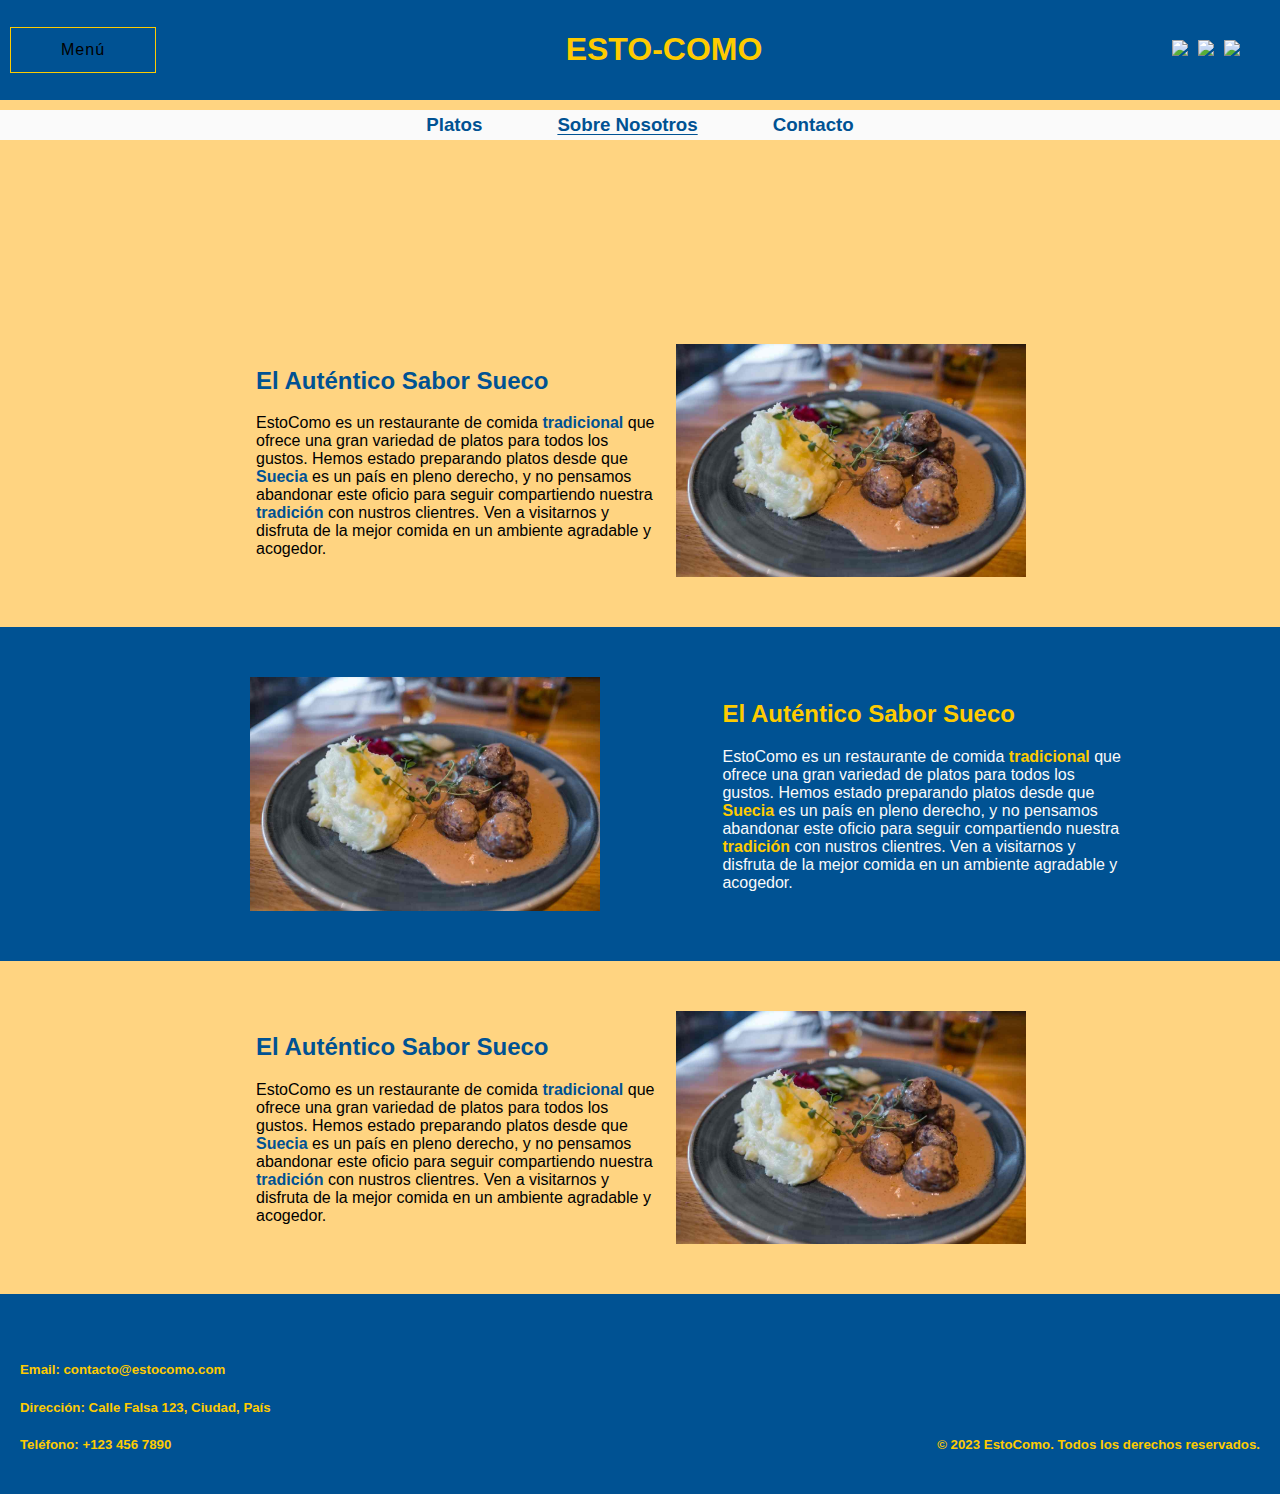
==== index.html @ 73e35daa "Add files via upload" ====
<!DOCTYPE html>
<html>
<head>
    <title>EstoComo</title>
    <link rel="stylesheet" type="text/css" href="estilos_index.css">
</head>
<body>
    <header>
        <div>
            <button class="button-52" role="button">Menú</button>
        </div>
        <div class="logo">
            <a href="index.html"><h1>ESTO-COMO</h1></a>
        </div>
        <div class="redes">
            <a href="https://www.facebook.com/"><img src="facebook.png"></a>
            <a href="https://www.instagram.com/"><img src="instagram.png"></a>
            <a href="https://www.twitter.com/"><img src="twitter.png"></a>
        </div>
    </header>
    <nav>
      <a href="platos.html"><h3>Platos</h3></a>
      <a href="index.html"><h3 class="actual">Sobre Nosotros</h3></a>
      <a href="contacto.html"><h3>Contacto</h3></a>
  </nav>
    <section>
      <video width="100%" autoplay muted>
        <source src="https://rr1---sn-4g5ednsz.googlevideo.com/videoplayback?expire=1730157392&ei=8MYfZ-zaJ4KXvdIPhPna0AQ&ip=37.236.117.4&id=o-AMFNiuUufUUZTqfsVzs0mGAHpeDT0Lsybc7TVe3v16_z&itag=136&source=youtube&requiressl=yes&xpc=EgVo2aDSNQ%3D%3D&bui=AQn3pFTr0aUTYq5xH8Av2lQTSzl-r0GWDAx2oLtq3nrrYYvsnXSi-6AtrdzBRf2MteglU8NbnyYcpEZv&vprv=1&mime=video%2Fmp4&rqh=1&gir=yes&clen=390863357&dur=1987.720&lmt=1726627918489621&keepalive=yes&fexp=24350590,24350655,24350675,24350705,24350730,24350737,24350739,51312688,51326932&c=MEDIA_CONNECT_FRONTEND&txp=5432434&sparams=expire%2Cei%2Cip%2Cid%2Citag%2Csource%2Crequiressl%2Cxpc%2Cbui%2Cvprv%2Cmime%2Crqh%2Cgir%2Cclen%2Cdur%2Clmt&sig=AJfQdSswRQIhAILZQgBHMMVDCILiwCALb5qFVcFlbjFxkqEOiK-7ChrCAiBALxS56u8X2avFZTX1wNzvsPDafQTsyNMlkmjdmjWg1w%3D%3D&rm=sn-u0g3jxaa-n5fs7s&rrc=79,80&req_id=a2e49b191fa0a3ee&cmsv=e&redirect_counter=2&cm2rm=sn-4g5ezk7s&cms_redirect=yes&met=1730135829,&mh=2t&mip=88.16.156.128&mm=34&mn=sn-4g5ednsz&ms=ltu&mt=1730135572&mv=m&mvi=1&pl=16&rms=ltu,au&lsparams=met,mh,mip,mm,mn,ms,mv,mvi,pl,rms&lsig=ACJ0pHgwRgIhAMsbjS4IZpqU16ZP0Gq4OUDcj1fEk4cfX-DwiKfB3MS7AiEAjW8l8dYj5gSaDLFqXpniRMqRfzx5OpBQeQ3R-zfj2Rg%3D" type="video/mp4">
      Your browser does not support the video tag.
      </video>
      <div class="containertiras">
        <div class="sabor">
          <h2><b>El Auténtico Sabor Sueco</b></h2>
          <p>EstoComo es un restaurante de comida <b>tradicional</b> que ofrece una gran variedad de
              platos para todos los gustos. Hemos estado preparando platos desde que <b>Suecia</b> es un país en pleno derecho, y no pensamos
              abandonar este oficio para seguir compartiendo nuestra <b>tradición</b> con nustros clientres. Ven a visitarnos y disfruta de la 
              mejor comida en un ambiente agradable y acogedor.</p>
        </div>
        <img src="img\traditional-swedish-dishes-kotbullar.png" alt="Avatar">
      </div>
      <div class="containertiras2">
        <img src="img\traditional-swedish-dishes-kotbullar.png" alt="Avatar">
        <div class="sabor">
          <h2><b>El Auténtico Sabor Sueco</b></h2>
          <p>EstoComo es un restaurante de comida <b>tradicional</b> que ofrece una gran variedad de
              platos para todos los gustos. Hemos estado preparando platos desde que <b>Suecia</b> es un país en pleno derecho, y no pensamos
              abandonar este oficio para seguir compartiendo nuestra <b>tradición</b> con nustros clientres. Ven a visitarnos y disfruta de la 
              mejor comida en un ambiente agradable y acogedor.</p>
        </div>
      </div>
      <div class="containertiras">
        <div class="sabor">
          <h2><b>El Auténtico Sabor Sueco</b></h2>
          <p>EstoComo es un restaurante de comida <b>tradicional</b> que ofrece una gran variedad de
              platos para todos los gustos. Hemos estado preparando platos desde que <b>Suecia</b> es un país en pleno derecho, y no pensamos
              abandonar este oficio para seguir compartiendo nuestra <b>tradición</b> con nustros clientres. Ven a visitarnos y disfruta de la 
              mejor comida en un ambiente agradable y acogedor.</p>
        </div>
        <img src="img\traditional-swedish-dishes-kotbullar.png" alt="Avatar">
      </div>
    </section>
    <footer>
      <div>
          <h5>Email: contacto@estocomo.com</h5>
          <h5>Dirección: Calle Falsa 123, Ciudad, País</h5>
          <h5>Teléfono: +123 456 7890</h5>
      </div>
      <h5>&copy; 2023 EstoComo. Todos los derechos reservados.</h5>
  </footer>
</body>
</html>
---- estilos_index.css ----
body{
  background-color: #ffd481;
  font-family: 'SwedenSans', sans-serif;
  width: 100%;
  height: 100vh;
  margin: 0;
  padding: 0;
}

header{
  background-color: #005293;
  color: #fecb00;
  padding: 10px;
  display: flex;
  justify-content: space-between;
  align-items: center;
}

.redes{
  display: flex;
  gap: 10px;
  margin-right: 30px;
}

.logo{
  color: #fecb00;
}

nav{
  display: flex;
  flex-direction: row;
  justify-content: center;
  gap: 75px;
  align-items: center;
  background-color: #fafafa;
  margin-top: 10px;
  height: 30px;
}

.actual{
  color: #005293;
  text-decoration: underline;
  text-underline-offset: 3px;
  font-weight: bold;
}

.logo a{
  color:  #fecb00;
  text-decoration: none;
}

nav a{
  color: #005293;
  text-decoration: none;
}

footer{
  background-color: #005293;
  color: #fecb00;
  padding: 10px 0;
  text-align: flex-end;
  display: flex;
  flex-direction: row;
  justify-content: space-between;
  align-items: flex-end;
  padding:20px;
  padding-top: 0px;
  height: 200px;
}

.button-52 {
  font-size: 16px;
  font-weight: 200;
  letter-spacing: 1px;
  padding: 13px 20px 13px;
  outline: 0;
  border: 1px solid #fecb00;
  cursor: pointer;
  position: relative;
  background-color: rgba(0, 0, 0, 0);
  user-select: none;
  -webkit-user-select: none;
  touch-action: manipulation;
}

.button-52:after {
  content: "";
  background-color: #ffe54c;
  width: 100%;
  z-index: -1;
  position: absolute;
  height: 100%;
  top: 7px;
  left: 7px;
  transition: 0.2s;
}

.button-52:hover:after {
  top: 0px;
  left: 0px;
}

@media (min-width: 768px) {
  .button-52 {
    padding: 13px 50px 13px;
  }
}

* {box-sizing:border-box}

/* Slideshow container */
.slideshow-container {
  max-width: 1000px;
  position: relative;
  margin: auto;
}

/* Hide the images by default */
.mySlides {
  display: none;
}

/* Next & previous buttons */
.prev, .next {
  cursor: pointer;
  position: absolute;
  top: 50%;
  width: auto;
  margin-top: -22px;
  padding: 16px;
  color: white;
  font-weight: bold;
  font-size: 18px;
  transition: 0.6s ease;
  border-radius: 0 3px 3px 0;
  user-select: none;
}

/* Position the "next button" to the right */
.next {
  right: 0;
  border-radius: 3px 0 0 3px;
}

/* On hover, add a black background color with a little bit see-through */
.prev:hover, .next:hover {
  background-color: rgba(0,0,0,0.8);
}

/* Caption text */
.text {
  color: #f2f2f2;
  font-size: 15px;
  padding: 8px 12px;
  position: absolute;
  bottom: 8px;
  width: 100%;
  text-align: center;
}

/* Number text (1/3 etc) */
.numbertext {
  color: #f2f2f2;
  font-size: 12px;
  padding: 8px 12px;
  position: absolute;
  top: 0;
}

/* The dots/bullets/indicators */
.dot {
  cursor: pointer;
  height: 15px;
  width: 15px;
  margin: 0 2px;
  background-color: #bbb;
  border-radius: 50%;
  display: inline-block;
  transition: background-color 0.6s ease;
}

.active, .dot:hover {
  background-color: #717171;
}

/* Fading animation */
.fade {
  animation-name: fade;
  animation-duration: 1.5s;
}

@keyframes fade {
  from {opacity: .4}
  to {opacity: 1}
}

.containertiras h2, p b{
  color: #005293;
  font-weight: bolder;
}

.containertiras{
  display: grid;
  grid-template-columns: 1fr 1fr;
  gap: 20px;
  margin: 50px;
  margin-left: 20%;
  margin-right: 20%;
  place-items: center;
  align-items: center;
  width: 60%;
}

.sabor{
  width: 400px;
}

.containertiras img{
  align-self: center;
  justify-self: flex-end;
  width: 350px;
}

.containertiras2 img{
  align-self: center;
  justify-self: center;
  margin-left: 35%;
  width: 350px;
}

.containertiras2 p{
  color: #fafafa;
}

.containertiras2 h2, .containertiras2 p b{
  color: #fecb00;
  font-weight: bolder;
}

.containertiras2{
  background-color: #005293;
  display: grid;
  grid-template-columns: 1fr 1fr;
  gap: 20px;
  place-items: center;
  align-items: center;
  width: 100%;
  padding-top: 50px;
  padding-bottom: 50px;
  
}

.containertiras2 .sabor{
  margin-left: -13.5%;
}
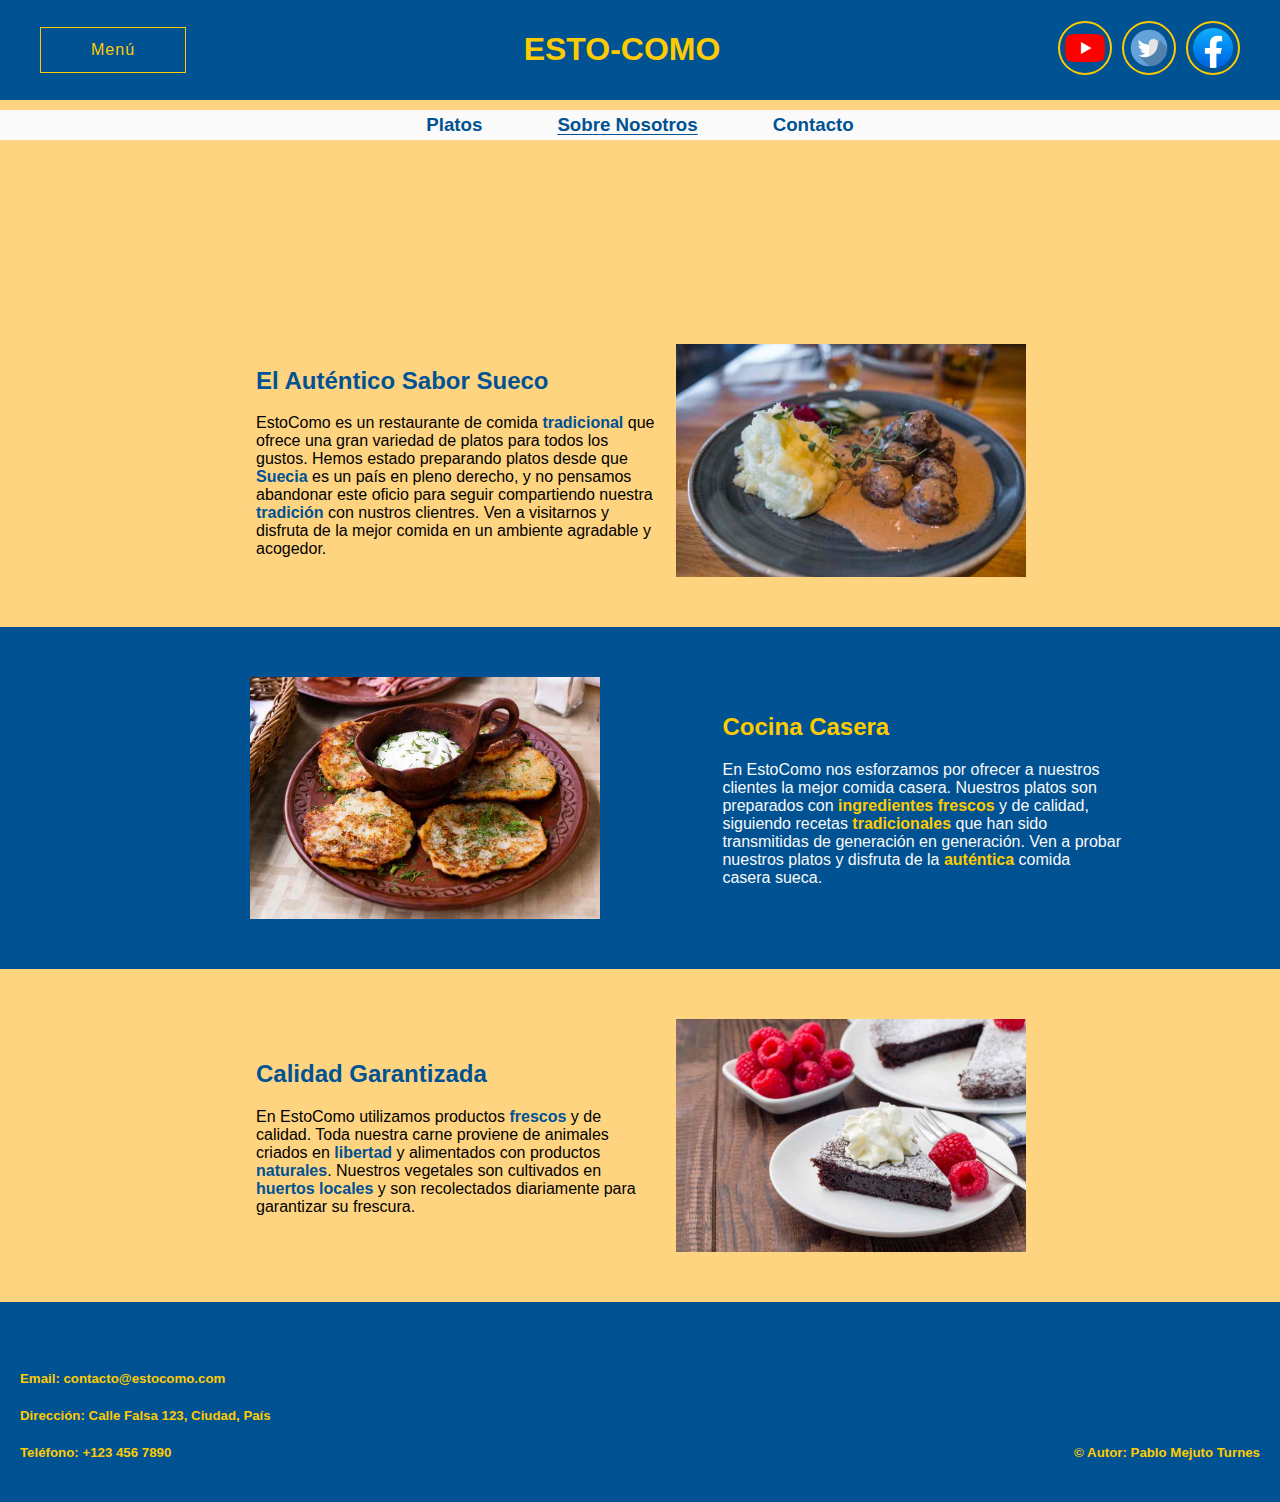
==== commit a9ce230f: "Add files via upload" ====
--- a/index.html
+++ b/index.html
@@ -5,19 +5,19 @@
     <link rel="stylesheet" type="text/css" href="estilos_index.css">
 </head>
 <body>
-    <header>
-        <div>
-            <button class="button-52" role="button">Menú</button>
-        </div>
-        <div class="logo">
-            <a href="index.html"><h1>ESTO-COMO</h1></a>
-        </div>
-        <div class="redes">
-            <a href="https://www.facebook.com/"><img src="facebook.png"></a>
-            <a href="https://www.instagram.com/"><img src="instagram.png"></a>
-            <a href="https://www.twitter.com/"><img src="twitter.png"></a>
-        </div>
-    </header>
+  <header>
+    <div class="menu">
+      <a href="platos.html"><button class="button-52" role="button">Menú</button></a>
+  </div>
+    <div class="logo">
+        <a href="index.html"><h1>ESTO-COMO</h1></a>
+    </div>
+    <div class="redes">
+      <a href="https://www.youtube.com/"><img src="img/1384060.png"></a>
+      <a href="https://www.twitter.com/"><img src="img/b1a3fab214230557053ed1c4bf17b46c-logotipo-de-icono-de-twitter.webp"></a>
+      <a href="https://www.facebook.com/"><img src="img/2021_Facebook_icon.svg.png"></a>
+    </div>
+  </header>
     <nav>
       <a href="platos.html"><h3>Platos</h3></a>
       <a href="index.html"><h3 class="actual">Sobre Nosotros</h3></a>
@@ -25,7 +25,7 @@
   </nav>
     <section>
       <video width="100%" autoplay muted>
-        <source src="https://rr1---sn-4g5ednsz.googlevideo.com/videoplayback?expire=1730157392&ei=8MYfZ-zaJ4KXvdIPhPna0AQ&ip=37.236.117.4&id=o-AMFNiuUufUUZTqfsVzs0mGAHpeDT0Lsybc7TVe3v16_z&itag=136&source=youtube&requiressl=yes&xpc=EgVo2aDSNQ%3D%3D&bui=AQn3pFTr0aUTYq5xH8Av2lQTSzl-r0GWDAx2oLtq3nrrYYvsnXSi-6AtrdzBRf2MteglU8NbnyYcpEZv&vprv=1&mime=video%2Fmp4&rqh=1&gir=yes&clen=390863357&dur=1987.720&lmt=1726627918489621&keepalive=yes&fexp=24350590,24350655,24350675,24350705,24350730,24350737,24350739,51312688,51326932&c=MEDIA_CONNECT_FRONTEND&txp=5432434&sparams=expire%2Cei%2Cip%2Cid%2Citag%2Csource%2Crequiressl%2Cxpc%2Cbui%2Cvprv%2Cmime%2Crqh%2Cgir%2Cclen%2Cdur%2Clmt&sig=AJfQdSswRQIhAILZQgBHMMVDCILiwCALb5qFVcFlbjFxkqEOiK-7ChrCAiBALxS56u8X2avFZTX1wNzvsPDafQTsyNMlkmjdmjWg1w%3D%3D&rm=sn-u0g3jxaa-n5fs7s&rrc=79,80&req_id=a2e49b191fa0a3ee&cmsv=e&redirect_counter=2&cm2rm=sn-4g5ezk7s&cms_redirect=yes&met=1730135829,&mh=2t&mip=88.16.156.128&mm=34&mn=sn-4g5ednsz&ms=ltu&mt=1730135572&mv=m&mvi=1&pl=16&rms=ltu,au&lsparams=met,mh,mip,mm,mn,ms,mv,mvi,pl,rms&lsig=ACJ0pHgwRgIhAMsbjS4IZpqU16ZP0Gq4OUDcj1fEk4cfX-DwiKfB3MS7AiEAjW8l8dYj5gSaDLFqXpniRMqRfzx5OpBQeQ3R-zfj2Rg%3D" type="video/mp4">
+      <source src="img\Stockholm, Sweden. Aerial view..mp4" type="video/mp4">
       Your browser does not support the video tag.
       </video>
       <div class="containertiras">
@@ -39,24 +39,25 @@
         <img src="img\traditional-swedish-dishes-kotbullar.png" alt="Avatar">
       </div>
       <div class="containertiras2">
-        <img src="img\traditional-swedish-dishes-kotbullar.png" alt="Avatar">
+        <img src="img\traditional-swedish-dishes-raggmunk.png" alt="Avatar">
         <div class="sabor">
-          <h2><b>El Auténtico Sabor Sueco</b></h2>
-          <p>EstoComo es un restaurante de comida <b>tradicional</b> que ofrece una gran variedad de
-              platos para todos los gustos. Hemos estado preparando platos desde que <b>Suecia</b> es un país en pleno derecho, y no pensamos
-              abandonar este oficio para seguir compartiendo nuestra <b>tradición</b> con nustros clientres. Ven a visitarnos y disfruta de la 
-              mejor comida en un ambiente agradable y acogedor.</p>
+          <h2><b>Cocina Casera</b></h2>
+          <p>
+            En EstoComo nos esforzamos por ofrecer a nuestros clientes la mejor comida casera. 
+            Nuestros platos son preparados con <b>ingredientes frescos</b> y de calidad, siguiendo recetas <b>tradicionales</b> que han sido 
+            transmitidas de generación en generación. Ven a probar nuestros platos y disfruta de la <b>auténtica</b> comida casera sueca.
+          </p>
         </div>
       </div>
       <div class="containertiras">
         <div class="sabor">
-          <h2><b>El Auténtico Sabor Sueco</b></h2>
-          <p>EstoComo es un restaurante de comida <b>tradicional</b> que ofrece una gran variedad de
-              platos para todos los gustos. Hemos estado preparando platos desde que <b>Suecia</b> es un país en pleno derecho, y no pensamos
-              abandonar este oficio para seguir compartiendo nuestra <b>tradición</b> con nustros clientres. Ven a visitarnos y disfruta de la 
-              mejor comida en un ambiente agradable y acogedor.</p>
+          <h2><b>Calidad Garantizada</b></h2>
+          <p>En EstoComo utilizamos productos <b>frescos</b> y de calidad.
+          Toda nuestra carne proviene de animales criados en <b>libertad</b> y alimentados con productos <b>naturales</b>.
+          Nuestros vegetales son cultivados en <b>huertos locales</b> y son recolectados diariamente para garantizar su frescura.
+        </p>
         </div>
-        <img src="img\traditional-swedish-dishes-kotbullar.png" alt="Avatar">
+        <img src="img\traditional-swedish-dishes-kladdkaka.png" alt="Avatar">
       </div>
     </section>
     <footer>
@@ -65,7 +66,7 @@
           <h5>Dirección: Calle Falsa 123, Ciudad, País</h5>
           <h5>Teléfono: +123 456 7890</h5>
       </div>
-      <h5>&copy; 2023 EstoComo. Todos los derechos reservados.</h5>
+      <h5>&copy; Autor: Pablo Mejuto Turnes</h5>
   </footer>
 </body>
 </html>--- a/estilos_index.css
+++ b/estilos_index.css
@@ -69,6 +69,7 @@
 }
 
 .button-52 {
+  all: unset;
   font-size: 16px;
   font-weight: 200;
   letter-spacing: 1px;
@@ -81,6 +82,7 @@
   user-select: none;
   -webkit-user-select: none;
   touch-action: manipulation;
+  margin-left: 30px;
 }
 
 .button-52:after {
@@ -250,6 +252,20 @@
   
 }
 
+
 .containertiras2 .sabor{
   margin-left: -13.5%;
+}
+
+.redes img{
+all: unset;
+height: 40px;
+border: #fecb00 2px solid;
+border-radius: 50%;
+padding: 5px ;
+}
+
+.menu a {
+  color: #fecb00;
+  text-decoration: none;
 }